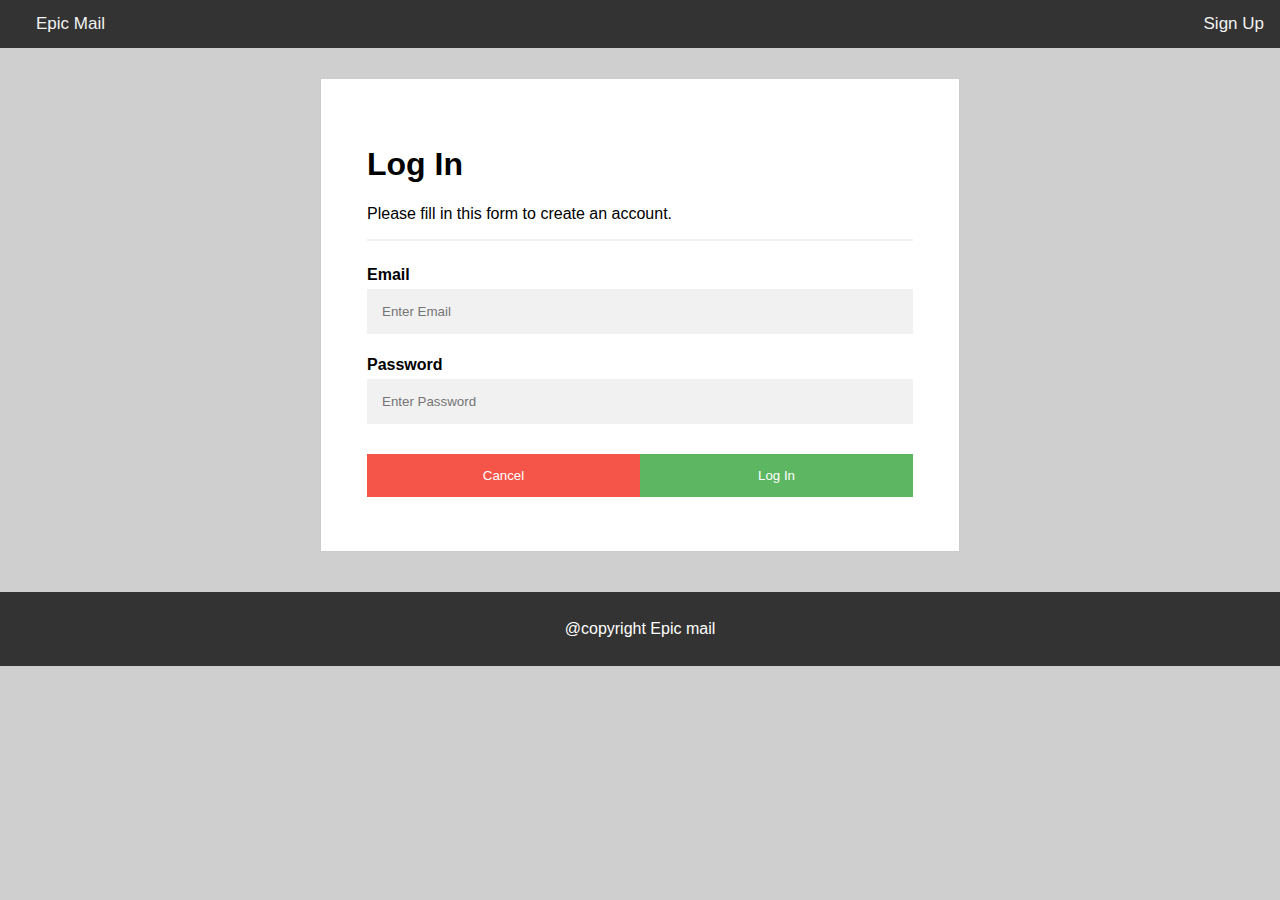
==== UI/log-in.html @ ac03d0ac "feat(user-login): user login page -user can see log page [finishes #170920176]" ====
<!DOCTYPE html>
<html>
    <head>
        <link rel="stylesheet" type="text/css" href="main.css">
        <link rel="stylesheet" type="text/css" href="signing.css">
        <meta name="viewport" content="width=device-width, initial-scale=1.0">
    </head>

    <body>
        <!-- Top Nav bar -->
        <div class="topnav">
            <a class="to-left" href="index.html">Epic Mail</a>
            <a class="to-right" href="signup.html">Sign Up </a>
        </div>

        <!-- Main content -->
        <main>
            <form action="#" >
                <div class="container">
                  <h1>Log In</h1>
                  <p>Please fill in this form to create an account.</p>
                  <hr>
              
                  <label for="email"><b>Email</b></label>
                  <input type="text" placeholder="Enter Email" name="email" required>
              
                  <label for="password"><b>Password</b></label>
                  <input type="password" placeholder="Enter Password" name="password" required>
                  <div class="clearfix">
                    <a href="index.html"><button type="button" class="cancelbtn">Cancel</button></a>
                    <button type="submit" class="signupbtn">Log In</button>
                  </div>
                </div>
              </form>
        </main>

        <!-- Footer -->
        <footer>
            <p>@copyright Epic mail</p>
        </footer>

    </body>
</html>
---- UI/main.css ----
body{
    margin: 0;
    font-family: Arial, Helvetica, sans-serif;
    background-color: rgb(207, 207, 207);
}

.topnav {
    overflow: hidden;
    background-color: #333;
}

.topnav a {
    color: #f2f2f2;
    text-align: center;
    padding: 14px 16px;
    text-decoration: none;
    font-size: 17px;
}

.to-right{
    float: right;
}

.to-left{
    float: left;
    margin-left: 20px;
}

.intro{
    text-align: center;
    padding-top: 20px;
}


footer{
    left: 0;
    bottom: 0;
    width: 100%;
    background-color: #333;
    color: white;
    text-align: center;
    padding: 12px;
}
---- UI/signing.css ----
* {box-sizing: border-box}
/* Full-width input fields */
input[type=text], input[type=password] {
    width: 100%;
    padding: 15px;
    margin: 5px 0 22px 0;
    display: inline-block;
    border: none;
    background: #f1f1f1;
  }
  
  input[type=text]:focus, input[type=password]:focus {
    background-color: #ddd;
    outline: none;
  }
  
  hr {
    border: 1px solid #f1f1f1;
    margin-bottom: 25px;
  }

  form{
    border:1px solid #ccc;
    width: 50%;
    padding: 30px;
    margin: auto;
    margin-top: 30px;
    margin-bottom: 40px;
    background-color: white;
  }
  
  /* Set a style for all buttons */
  button {
    background-color: #4CAF50;
    color: white;
    padding: 14px 20px;
    margin: 8px 0;
    border: none;
    cursor: pointer;
    width: 100%;
    opacity: 0.9;
  }
  
  button:hover {
    opacity:1;
  }
  
  /* Extra styles for the cancel button */
  .cancelbtn {
    padding: 14px 20px;
    background-color: #f44336;
  }
  
  /* Float cancel and signup buttons and add an equal width */
  .cancelbtn, .signupbtn {
    float: left;
    width: 50%;
  }
  
  /* Add padding to container elements */
  .container {
    padding: 16px;
  }
  
  /* Clear floats */
  .clearfix::after {
    content: "";
    clear: both;
    display: table;
  }
  
  /* Change styles for cancel button and signup button on extra small screens */
  @media screen and (max-width: 300px) {
    .cancelbtn, .signupbtn {
       width: 100%;
    }
  }
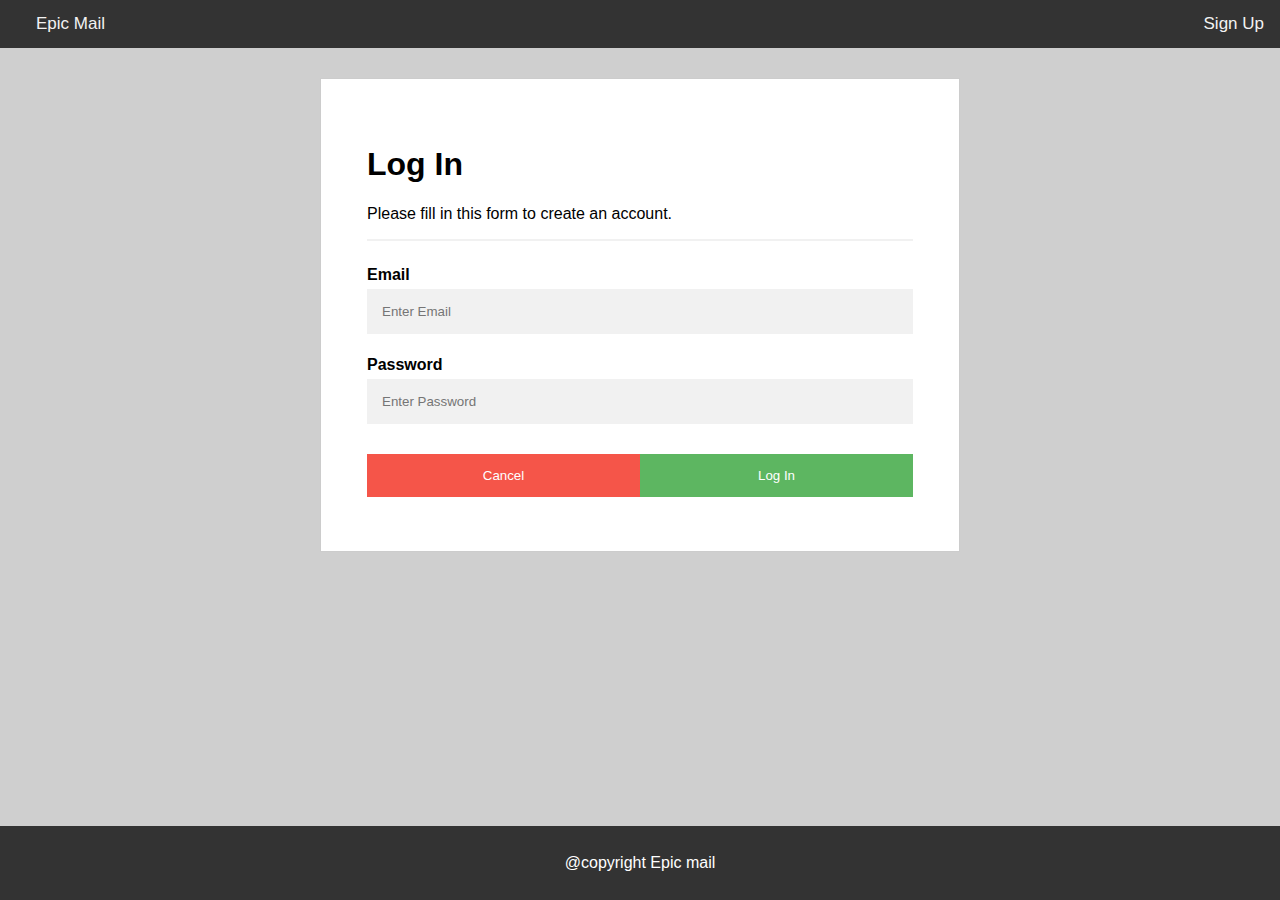
==== commit 3282afda: "bug(Home redirect): Redirct epicmail to inbox" ====
--- a/UI/log-in.html
+++ b/UI/log-in.html
@@ -9,7 +9,7 @@
     <body>
         <!-- Top Nav bar -->
         <div class="topnav">
-            <a class="to-left" href="index.html">Epic Mail</a>
+            <a class="to-left" href="main.html">Epic Mail</a>
             <a class="to-right" href="signup.html">Sign Up </a>
         </div>
 
--- a/UI/main.css
+++ b/UI/main.css
@@ -2,6 +2,13 @@
     margin: 0;
     font-family: Arial, Helvetica, sans-serif;
     background-color: rgb(207, 207, 207);
+}
+.main-div{
+    margin: 20px 60px 20px 60px;
+    box-shadow: 0 4px 8px 0 rgba(0, 0, 0, 0.3), 0 6px 20px 0 rgba(0, 0, 0, 0.19);
+}
+.center{
+    text-align: center;
 }
 
 .topnav {
@@ -31,13 +38,107 @@
     padding-top: 20px;
 }
 
+.left-div{
+    float: left;
+    width: 30%;
+    height: 60vh;
+    background-color: rgb(184, 184, 184);
+    overflow: auto;
+    overflow-y: scroll;
+}
+.right-div{
+    float: right;
+    width: 70%;
+    height: 60vh;
+    background-color: white;
+}
+table{
+    padding: 0 10px 0 15px;
+    width: 100%;
+}
+td{
+    padding: 10px 0 10px 0;
+    border-bottom: 1px solid black;
+    border-collapse: collapse;
+}
+tr:hover { 
+    background: rgb(218, 218, 218); 
+ }
+
+.contents{
+    padding: 10px;
+}
+
+.email{
+    height: 35vh;
+    overflow: auto;
+    overflow-y: scroll;
+}
+
+textarea{
+    width: 80%;
+    height: 15vh;
+    padding: 12px 20px;
+    margin: 8px 0;
+    display: inline;
+    border: 1px solid #ccc;
+    border-radius: 4px;
+    box-sizing: border-box;
+    resize: none;
+    float: left;
+}
+/* hidding scroll bars */
+.left-div::-webkit-scrollbar {
+    display: none;
+}  
+.email::-webkit-scrollbar {
+    display: none;
+}
+
+.send-btn{
+    background-color: #4CAF50;
+    color: white;
+    
+}
+.send-btn:hover {
+    background-color: #45a049;
+  }
+
+.other-div{
+    padding-bottom: 10px;
+    width: 30%;
+}
+
+.btn{
+    
+    padding: 14px 20px;
+    margin: 8px 0 0 10px;
+    border: none;
+    border-radius: 4px;
+    cursor: pointer;
+    display: inline;
+}
+
+.create-group-btn{
+    background-color: #4CAF50;
+    color: white;
+}
+
+.new-message-btn{
+    color: black;
+    background-color: white;
+    float: right;
+    margin-right: 20px;
+}
 
 footer{
-    left: 0;
+    overflow: hidden;
+    position: absolute;
+    margin-top: 70px;
     bottom: 0;
     width: 100%;
     background-color: #333;
     color: white;
     text-align: center;
     padding: 12px;
-}+}
